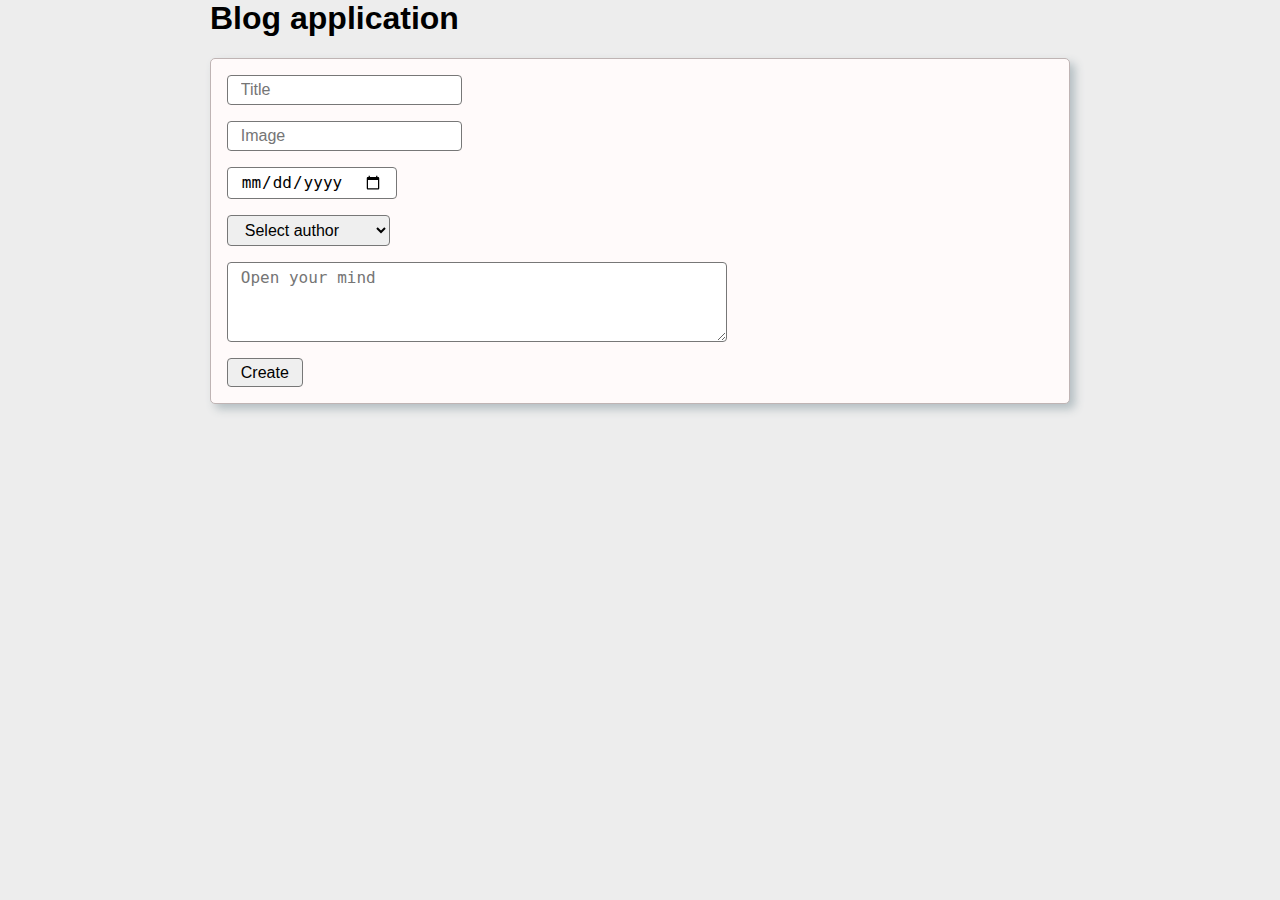
==== index.html @ a78fd7e8 "init form" ====
<!DOCTYPE html>
<html lang="en">

<head>
  <meta charset="UTF-8" />
  <meta http-equiv="X-UA-Compatible" content="IE=edge" />
  <meta name="viewport" content="width=device-width, initial-scale=1.0" />
  <title>Javascript project</title>
  <link rel="stylesheet" href="./style/style.css" />
  <!-- itraukiu javascript -->
  <script src="./js/main.js" defer></script>
</head>

<body>
  <div class="container">
    <h1>Blog application</h1>

    <form id="createPost" class="flex flex-col card align-start">
      <input type="text" placeholder="Title" id="title">
      <input type="url" placeholder="Image" id="image">
      <input type="date" placeholder="Date" id="date">
      <select name="author" id="author">
        <option selected disabled value="">Select author</option>
        <option value="1">Jame Bond</option>
        <option value="2">Serbentautas</option>
        <option value="3">Severijus Klaida</option>
      </select>
      <textarea name="body" id="body" placeholder="Open your mind"></textarea>
      <button type="submit">Create</button>
    </form>
  </div>
</body>

</html>
---- style/style.css ----
@import 'reset.css';
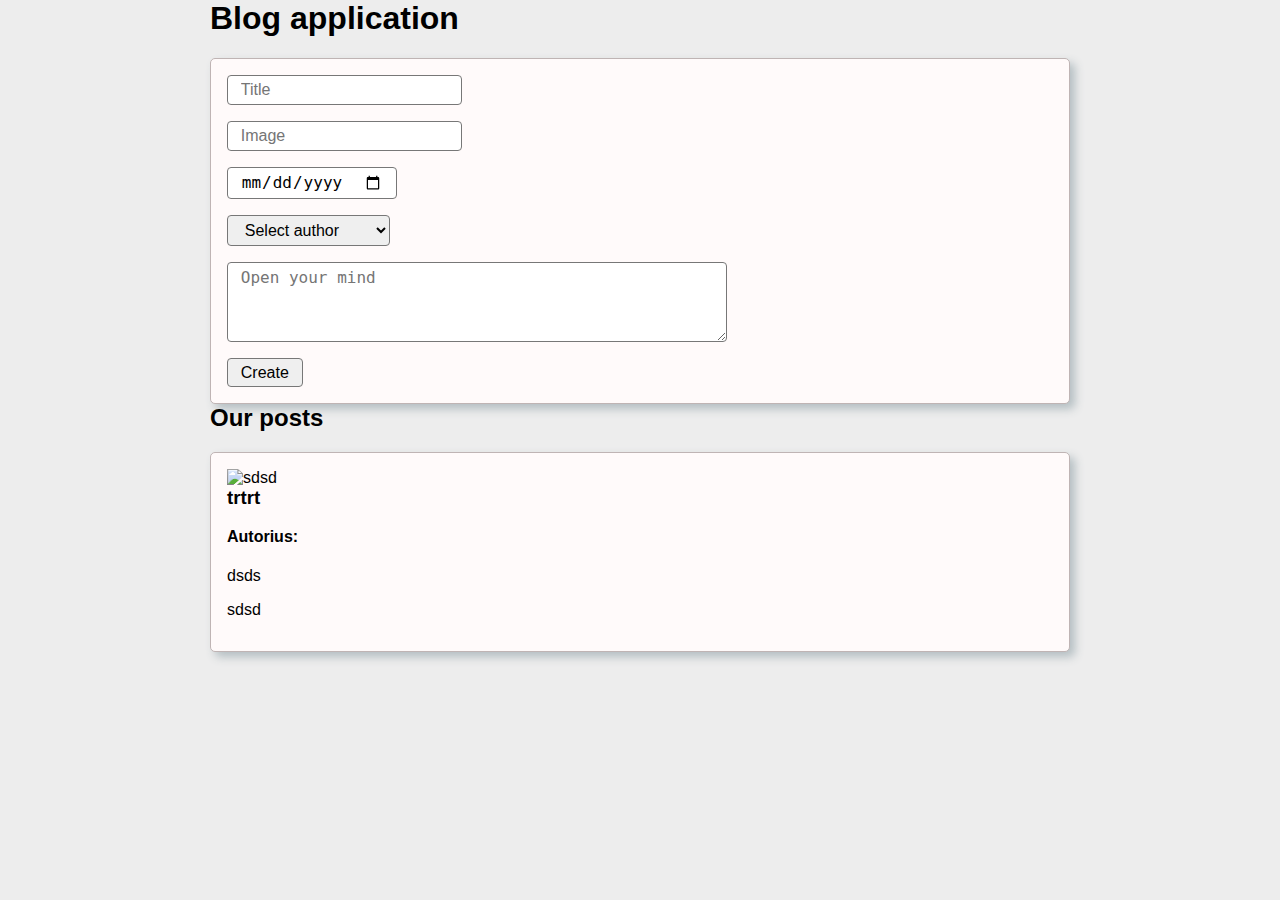
==== commit 3a78618b: "one post" ====
--- a/index.html
+++ b/index.html
@@ -28,6 +28,22 @@
       <textarea name="body" id="body" placeholder="Open your mind"></textarea>
       <button type="submit">Create</button>
     </form>
+
+    <main>
+      <h2>Our posts</h2>
+      <div id="postsContainer">
+        <div class="card post">
+          <img src="https://picsum.photos/id/1019/5472/3648" alt="sdsd">
+          <h3 class="post__title">trtrt</h3>
+          <h4 class="post__author">Autorius: </h4>
+          <p class="post__date">dsds</p>
+          <p class="post__text">sdsd</p>
+        </div>
+      </div>
+    </main>
+
+
+
   </div>
 </body>
 
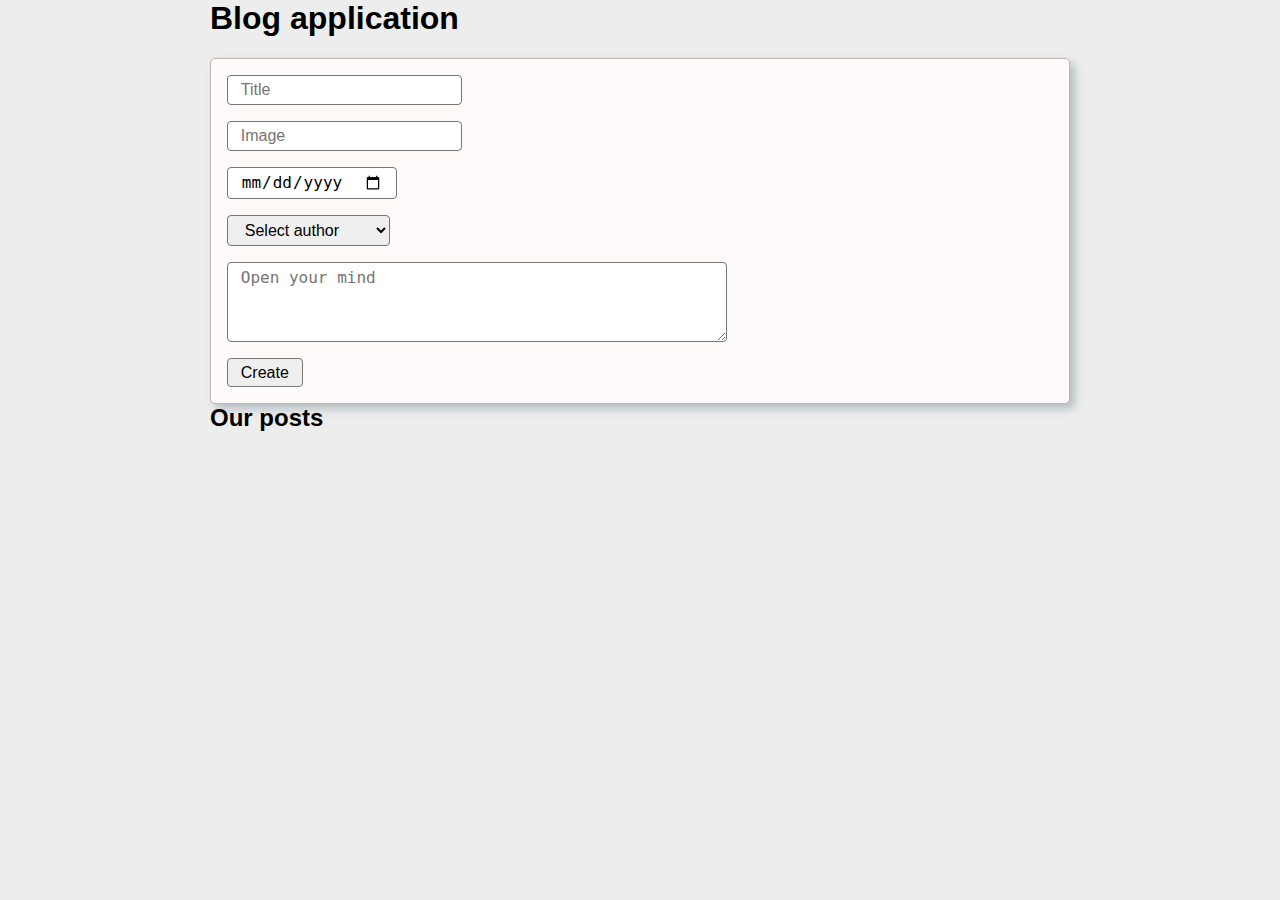
==== commit 8c2b5fc7: "generate posts" ====
--- a/index.html
+++ b/index.html
@@ -32,13 +32,13 @@
     <main>
       <h2>Our posts</h2>
       <div id="postsContainer">
-        <div class="card post">
+        <!-- <div class="card post">
           <img src="https://picsum.photos/id/1019/5472/3648" alt="sdsd">
           <h3 class="post__title">trtrt</h3>
           <h4 class="post__author">Autorius: </h4>
           <p class="post__date">dsds</p>
           <p class="post__text">sdsd</p>
-        </div>
+        </div> -->
       </div>
     </main>
 
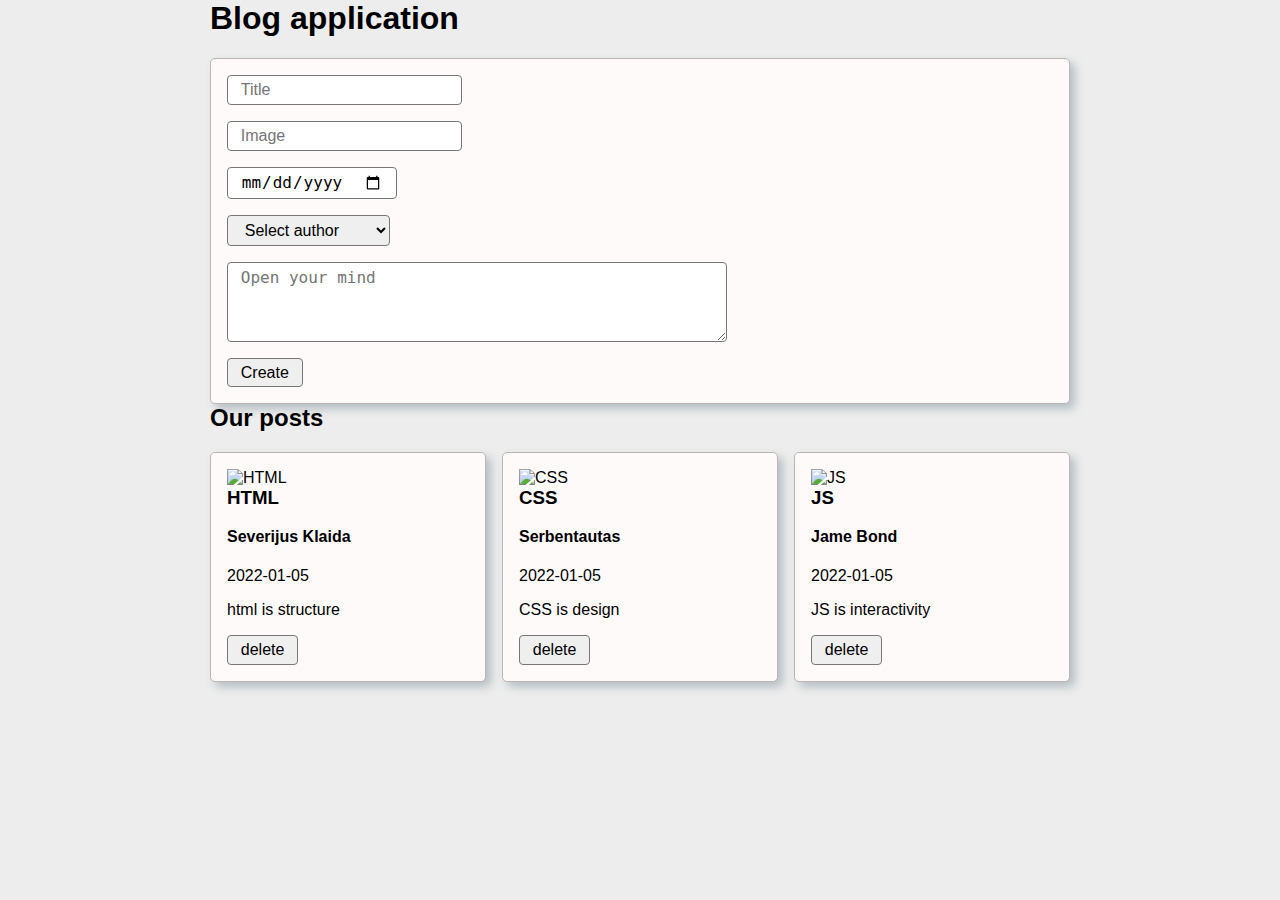
==== commit 857f49f0: "authorName" ====
--- a/index.html
+++ b/index.html
@@ -31,7 +31,7 @@
 
     <main>
       <h2>Our posts</h2>
-      <div id="postsContainer">
+      <div id="postsContainer" class="postsContainer">
         <!-- <div class="card post">
           <img src="https://picsum.photos/id/1019/5472/3648" alt="sdsd">
           <h3 class="post__title">trtrt</h3>
--- a/style/style.css
+++ b/style/style.css
@@ -1 +1,7 @@
 @import 'reset.css';
+
+.postsContainer {
+  display: grid;
+  grid-template-columns: repeat(3, 1fr);
+  gap: 1rem;
+}
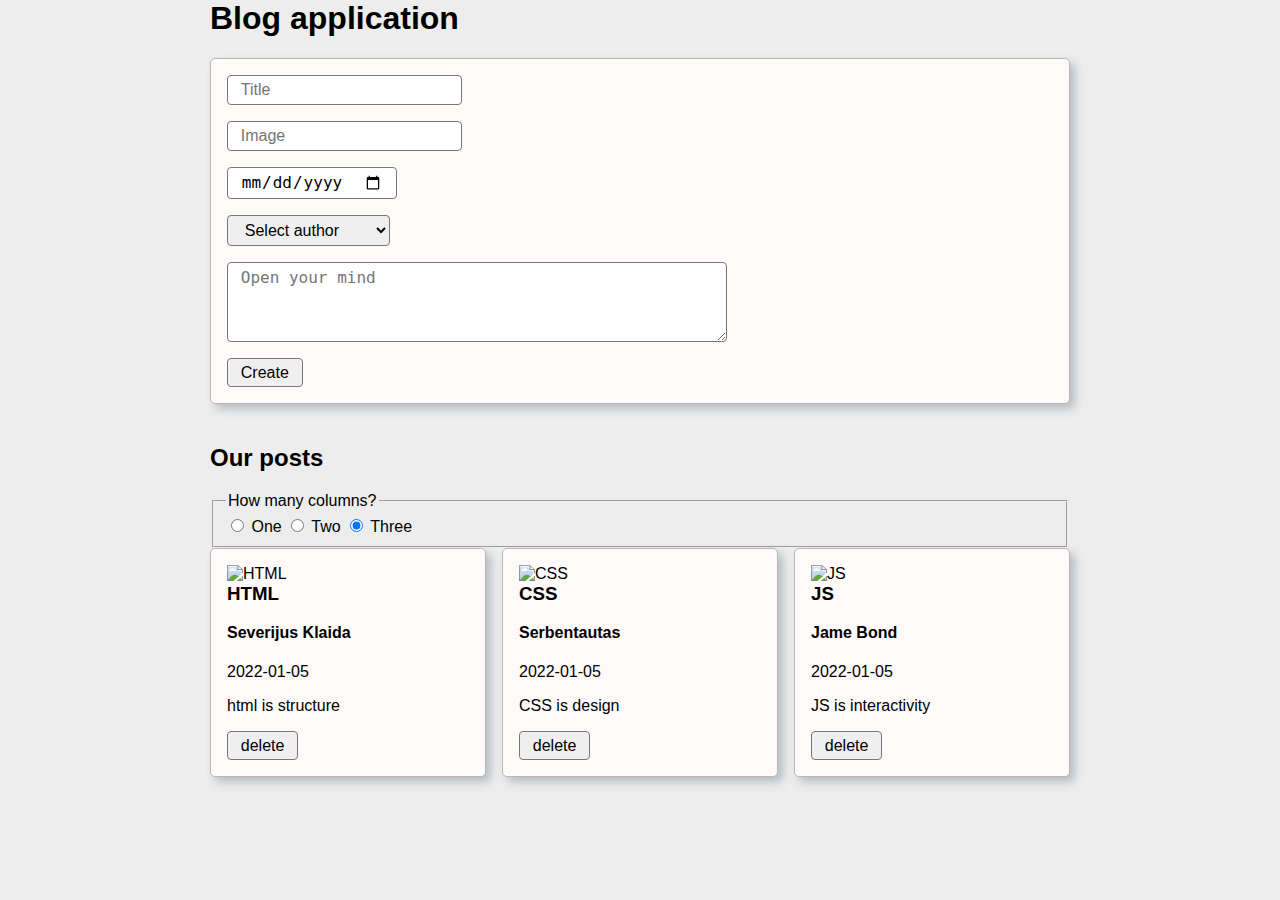
==== commit 4a8e1308: "prKlases" ====
--- a/index.html
+++ b/index.html
@@ -15,7 +15,7 @@
   <div class="container">
     <h1>Blog application</h1>
 
-    <form id="createPost" class="flex flex-col card align-start">
+    <form id="createPost" class="flex flex-col card align-start mb-40">
       <input type="text" placeholder="Title" id="title">
       <input type="url" placeholder="Image" id="image">
       <input type="date" placeholder="Date" id="date">
@@ -31,6 +31,15 @@
 
     <main>
       <h2>Our posts</h2>
+      <fieldset>
+        <legend>How many columns?</legend>
+        <input type="radio" name="cols" id="one" value="1">
+        <label for="one">One</label>
+        <input type="radio" name="cols" id="two" value="2">
+        <label for="two">Two</label>
+        <input type="radio" name="cols" id="three" value="3" checked>
+        <label for="three">Three</label>
+      </fieldset>
       <div id="postsContainer" class="postsContainer">
         <!-- <div class="card post">
           <img src="https://picsum.photos/id/1019/5472/3648" alt="sdsd">
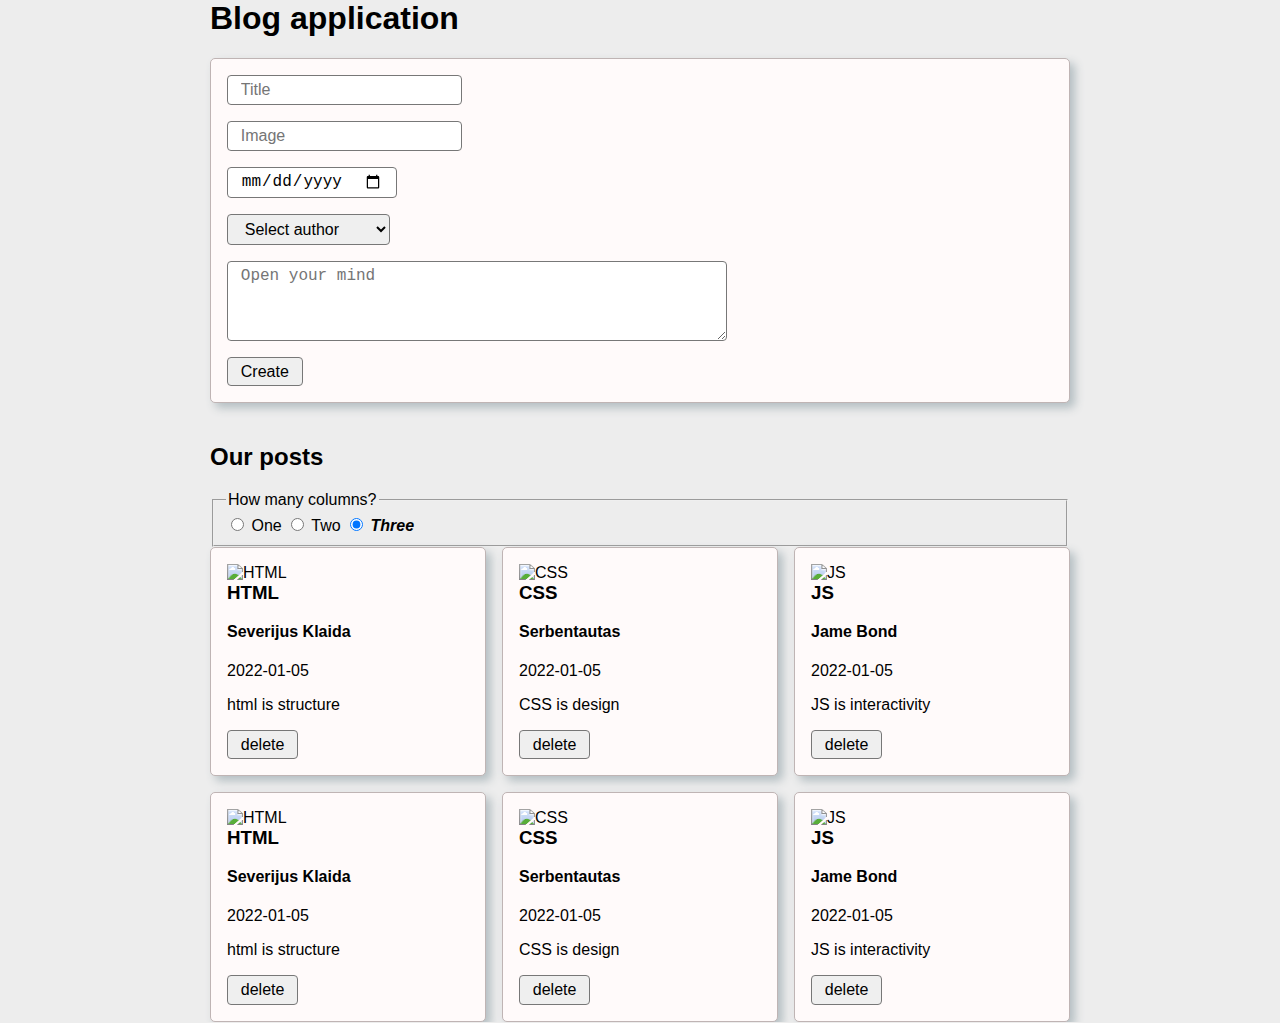
==== commit e690294c: "columns" ====
--- a/index.html
+++ b/index.html
@@ -31,13 +31,14 @@
 
     <main>
       <h2>Our posts</h2>
-      <fieldset>
+      <fieldset id="columns" class="columns">
         <legend>How many columns?</legend>
         <input type="radio" name="cols" id="one" value="1">
         <label for="one">One</label>
         <input type="radio" name="cols" id="two" value="2">
         <label for="two">Two</label>
         <input type="radio" name="cols" id="three" value="3" checked>
+        <!-- grid-template-columns: repeat(3, 1fr); -->
         <label for="three">Three</label>
       </fieldset>
       <div id="postsContainer" class="postsContainer">
--- a/style/style.css
+++ b/style/style.css
@@ -5,3 +5,9 @@
   grid-template-columns: repeat(3, 1fr);
   gap: 1rem;
 }
+
+/*  nusitaikyti i po pazymetu radio buttonu esanti label */
+.columns input:checked + label {
+  font-weight: bold;
+  font-style: italic;
+}
